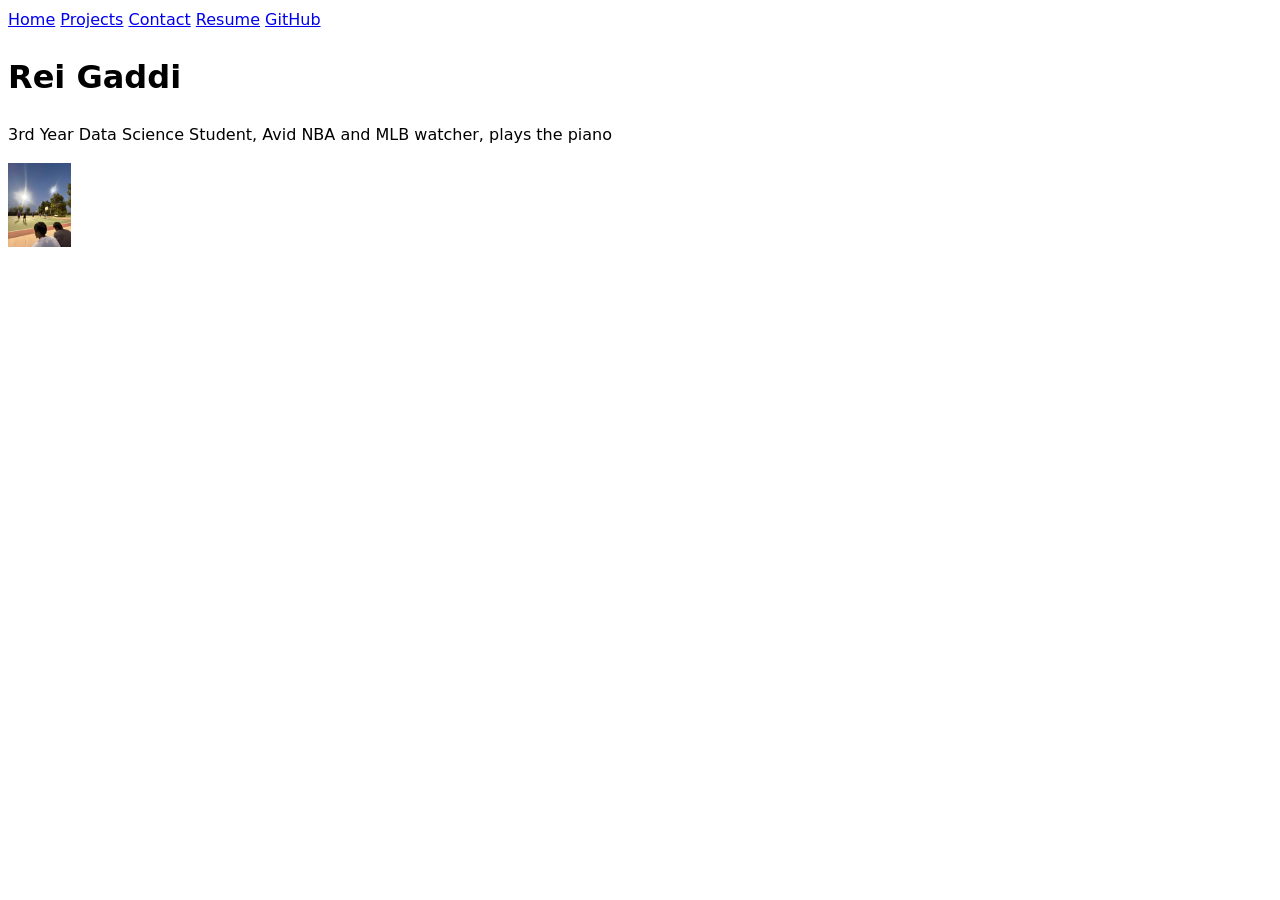
==== index.html @ 77125314 "Update nav" ====
<!DOCTYPE html>
<html lang="en">
<head>
    <meta charset="UTF-8">
    <meta name="viewport" content="width=device-width, initial-scale=1.0">
    <title>Rei Gaddi: Personal site and Portfolio</title>
    <link rel="stylesheet" href="style.css">
</head>
<body>
    <nav>
        <a href="index.html">Home</a>
        <a href="projects/index.html">Projects</a>
        <a href="contact/index.html">Contact</a>
        <a href="resume/index.html">Resume</a>
        <a href="https://github.com/rgaddi02" target="_blank">GitHub</a>
      </nav>
    <h1>Rei Gaddi</h1>
    <p>3rd Year Data Science Student, Avid NBA and MLB watcher, plays the piano</p>
    <img src="images/IMG_7141.jpg" alt="Picture of my friends and I playing basketball">
</body>
</html>
---- style.css ----
body {
    /* Set line height to 1.5 times the font size
            and use the OS’s UI font as the website font
        */
    font: 100%/1.5 system-ui;
}

img {
    width: 5%;
    height: auto;
}
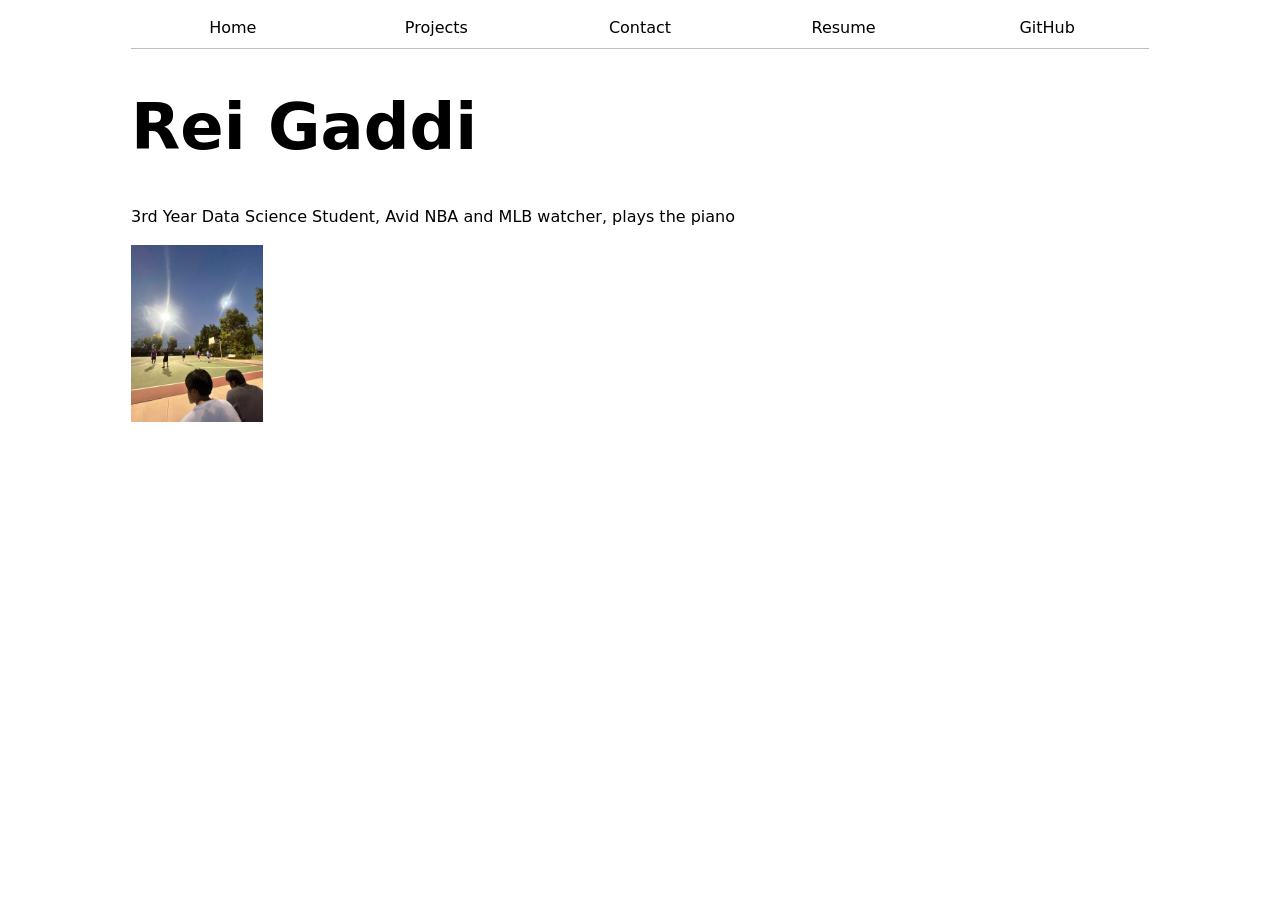
==== commit d70d5173: "Added global.js" ====
--- a/index.html
+++ b/index.html
@@ -5,6 +5,7 @@
     <meta name="viewport" content="width=device-width, initial-scale=1.0">
     <title>Rei Gaddi: Personal site and Portfolio</title>
     <link rel="stylesheet" href="style.css">
+    <script type="module" src="global.js"></script>
 </head>
 <body>
     <nav>
--- a/style.css
+++ b/style.css
@@ -1,11 +1,172 @@
 body {
-    /* Set line height to 1.5 times the font size
-            and use the OS’s UI font as the website font
-        */
     font: 100%/1.5 system-ui;
+    max-width: 100ch;
+    margin-inline: max(1em, (100% - 100ch) / 2);
 }
 
 img {
-    width: 5%;
+    width: 13%;
     height: auto;
+}
+
+nav {
+    display: flex;
+    margin-bottom: 1em;
+    border-bottom: 1px solid oklch(80% 3% 200);
+}
+
+nav a {
+    flex: 1;
+    text-decoration: none;
+    color: inherit;
+    text-align: center;
+    padding: 0.5em;
+}
+
+nav a.current {
+    border-bottom: 0.4em solid oklch(80% 3% 200);
+    padding-bottom: 0.1em;
+}
+
+html{
+    --color-accent: oklch(0.7 0.1628 171);
+    accent-color: var(--color-accent);
+}
+
+nav a:hover{
+    border-bottom: 0.4em solid var(--color-accent);
+    padding-bottom: 0.1em;
+    background-color: oklch(from var(--color-accent) 95% 5% h);
+}
+
+input, textarea, button{
+    font: inherit;
+}
+
+form {
+    display: grid;
+    grid-template-columns: auto 1fr;
+    gap: 1em;
+}
+
+form label {
+    display: grid;
+    grid-template-columns: subgrid;
+    grid-column: 1 / -1;
+}
+
+form button {
+    grid-column: 1 / -1;
+}
+
+.projects {
+    display: grid;
+    grid-template-columns: repeat(auto-fill, minmax(15em, 1fr));
+    gap: 1em;
+
+    article {
+        display: grid;
+        grid-template-rows: subgrid;
+        grid-row: span 3;
+    }
+
+    h2 {
+        margin: 0;
+    }
+
+    img {
+        width: 100%;
+    }
+}
+
+h1, h2, h3, h4, h5, h6 {
+    line-height: 1.1;
+    text-wrap: balance;
+}
+
+h1 {
+    font-size: 400%;
+}
+
+.resume {
+    > header {
+        margin-bottom: 2em;
+
+        p {
+            margin-block: 0.5em;
+            color: oklch(50% 3% 200);
+        }
+
+        ul {
+            display: flex;
+            flex-wrap: wrap;
+            gap: 0.5em 1.5em;
+            list-style: none;
+            padding: 0;
+            margin: 0;
+        }
+
+        a {
+            color: var(--color-accent);
+        }
+    }
+
+    section {
+        margin-block: 2em;
+    }
+
+    h2 {
+        font-size: 120%;
+        text-transform: uppercase;
+        letter-spacing: 0.08em;
+        color: var(--color-accent);
+        border-bottom: 1px solid oklch(80% 3% 200);
+        padding-bottom: 0.25em;
+    }
+
+    article {
+        margin-block: 1.25em;
+
+        header {
+            display: flex;
+            flex-wrap: wrap;
+            justify-content: space-between;
+            align-items: baseline;
+            gap: 0 1em;
+        }
+
+        h3 {
+            margin: 0;
+            font-size: 110%;
+        }
+
+        header p {
+            margin: 0;
+            color: oklch(50% 3% 200);
+            font-size: 90%;
+        }
+
+        ul {
+            margin-block: 0.5em 0;
+            padding-left: 1.25em;
+        }
+
+        li + li {
+            margin-top: 0.25em;
+        }
+    }
+
+    dl {
+        display: grid;
+        grid-template-columns: auto 1fr;
+        gap: 0.5em 1.5em;
+
+        dt {
+            font-weight: bold;
+        }
+
+        dd {
+            margin: 0;
+        }
+    }
 }
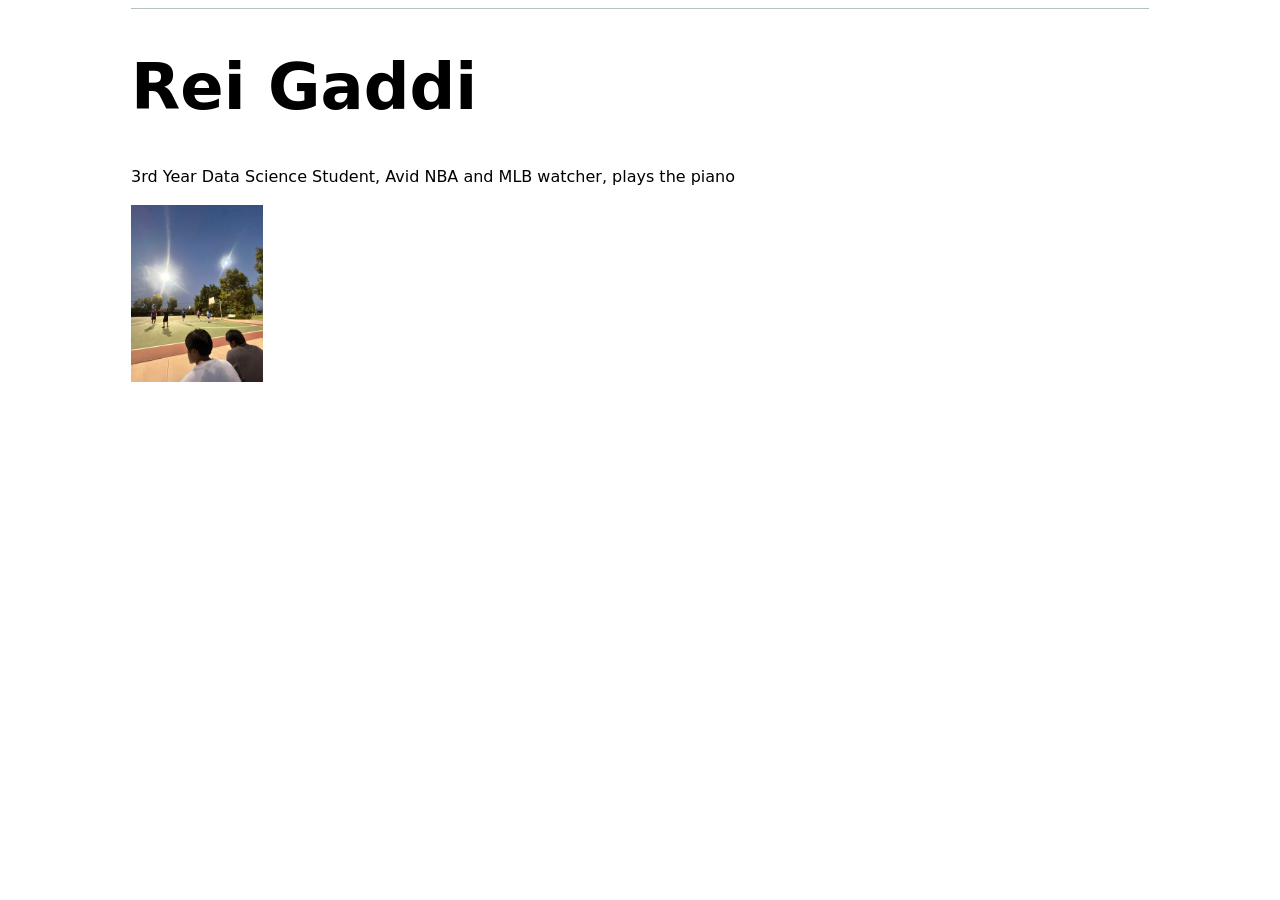
==== commit 3556dbbc: "nav with js" ====
--- a/index.html
+++ b/index.html
@@ -8,13 +8,13 @@
     <script type="module" src="global.js"></script>
 </head>
 <body>
-    <nav>
+    <!--<nav>
         <a href="index.html">Home</a>
         <a href="projects/index.html">Projects</a>
         <a href="contact/index.html">Contact</a>
         <a href="resume/index.html">Resume</a>
         <a href="https://github.com/rgaddi02" target="_blank">GitHub</a>
-      </nav>
+      </nav>-->
     <h1>Rei Gaddi</h1>
     <p>3rd Year Data Science Student, Avid NBA and MLB watcher, plays the piano</p>
     <img src="images/IMG_7141.jpg" alt="Picture of my friends and I playing basketball">
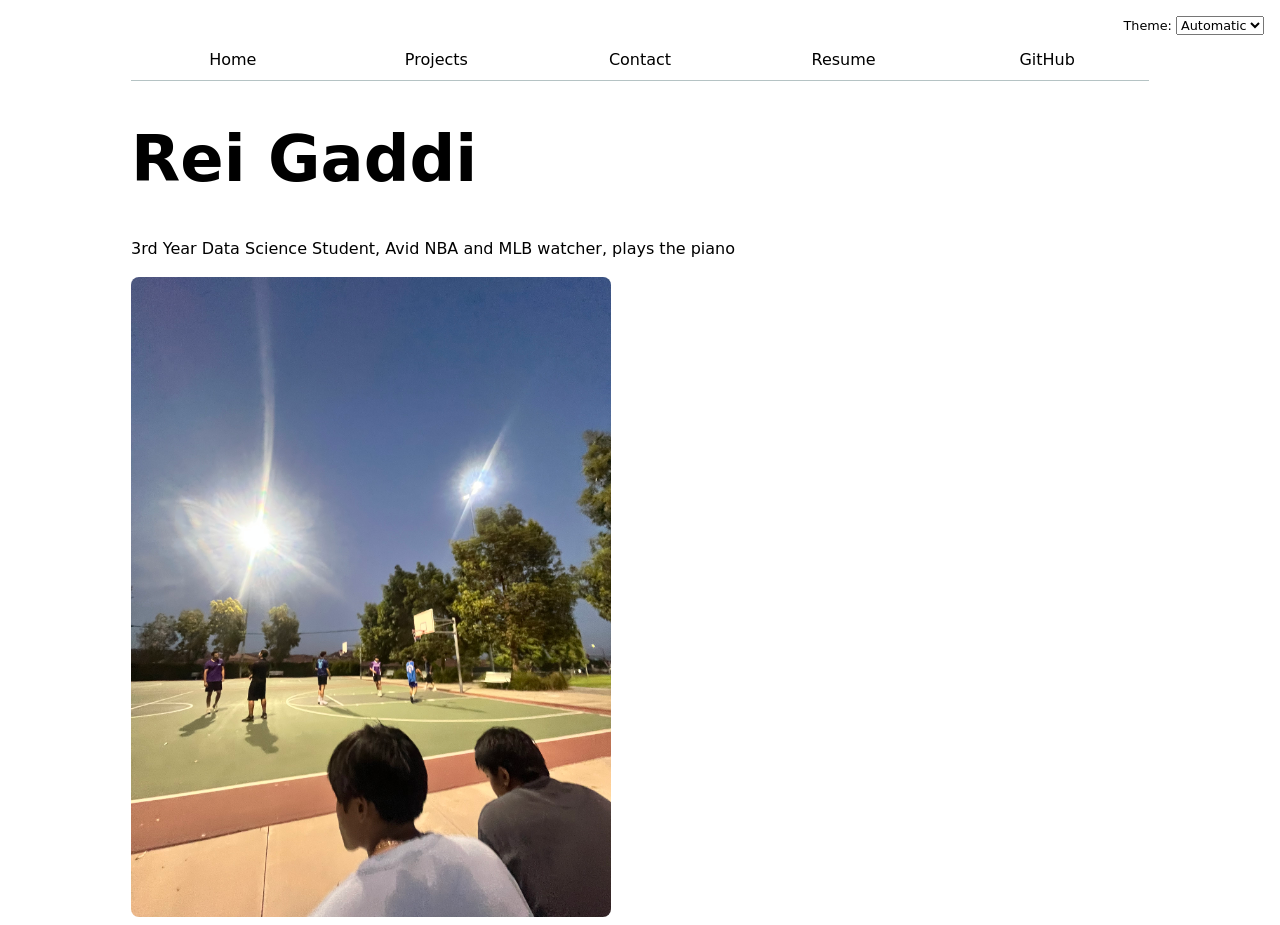
==== commit 0147512b: "homepage image resizing" ====
--- a/index.html
+++ b/index.html
@@ -17,6 +17,6 @@
       </nav>-->
     <h1>Rei Gaddi</h1>
     <p>3rd Year Data Science Student, Avid NBA and MLB watcher, plays the piano</p>
-    <img src="images/IMG_7141.jpg" alt="Picture of my friends and I playing basketball">
+    <img class="hero" src="images/IMG_7141.jpg" alt="Picture of my friends and I playing basketball">
 </body>
 </html>
--- a/style.css
+++ b/style.css
@@ -5,14 +5,22 @@
 }
 
 img {
-    width: 13%;
     height: auto;
+}
+
+.hero {
+    width: 100%;
+    max-width: 30em;
+    height: auto;
+    display: block;
+    border-radius: 0.5em;
 }
 
 nav {
     display: flex;
+    margin-top: 2.5rem;
     margin-bottom: 1em;
-    border-bottom: 1px solid oklch(80% 3% 200);
+    border-bottom: 1px solid var(--border-color);
 }
 
 nav a {
@@ -24,23 +32,32 @@
 }
 
 nav a.current {
-    border-bottom: 0.4em solid oklch(80% 3% 200);
+    border-bottom: 0.4em solid var(--border-color);
     padding-bottom: 0.1em;
 }
 
 html{
     --color-accent: oklch(0.7 0.1628 171);
+    --border-color: oklch(50% 10% 200 / 40%);
     accent-color: var(--color-accent);
+    color-scheme: light dark;
 }
 
 nav a:hover{
     border-bottom: 0.4em solid var(--color-accent);
     padding-bottom: 0.1em;
-    background-color: oklch(from var(--color-accent) 95% 5% h);
+    background-color: color-mix(in oklch, var(--color-accent), canvas 85%);
 }
 
-input, textarea, button{
+input, textarea, button, select{
     font: inherit;
+}
+
+.color-scheme {
+    position: absolute;
+    top: 1rem;
+    right: 1rem;
+    font-size: 80%;
 }
 
 form {
@@ -120,7 +137,7 @@
         text-transform: uppercase;
         letter-spacing: 0.08em;
         color: var(--color-accent);
-        border-bottom: 1px solid oklch(80% 3% 200);
+        border-bottom: 1px solid var(--border-color);
         padding-bottom: 0.25em;
     }
 
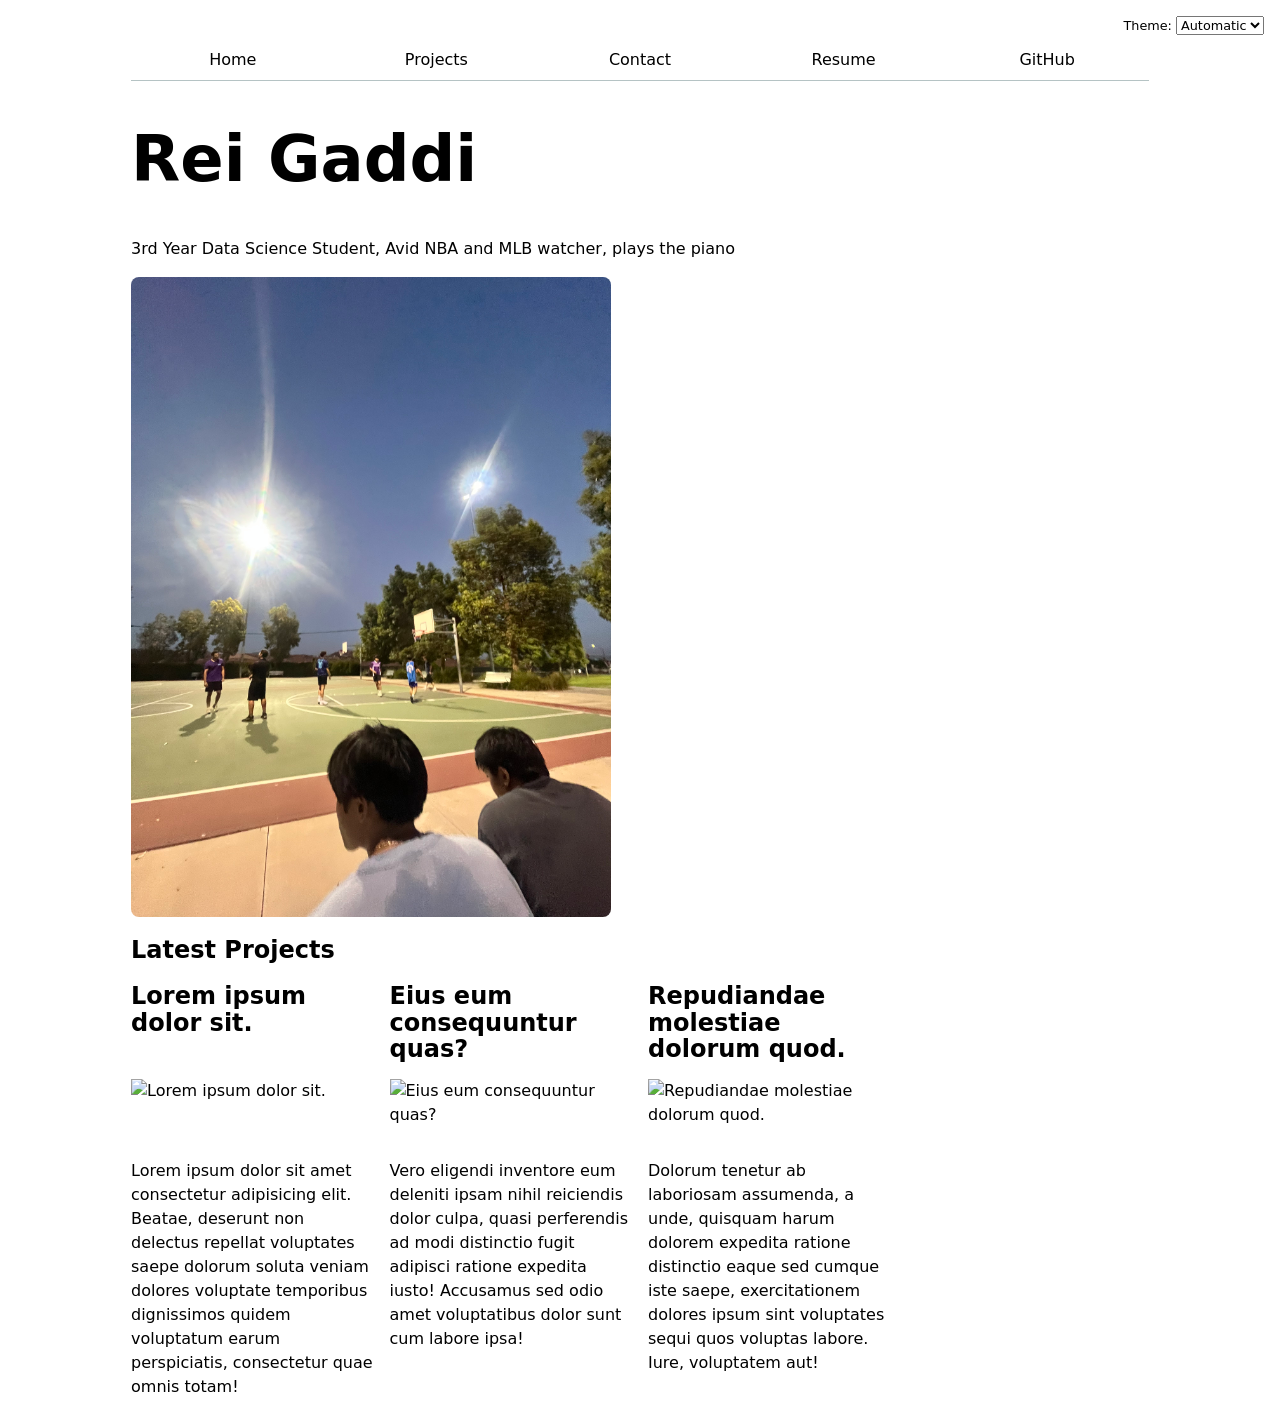
==== commit e7506676: "Edit index.html" ====
--- a/index.html
+++ b/index.html
@@ -6,17 +6,15 @@
     <title>Rei Gaddi: Personal site and Portfolio</title>
     <link rel="stylesheet" href="style.css">
     <script type="module" src="global.js"></script>
+    <script type="module" src="index.js"></script>
 </head>
 <body>
-    <!--<nav>
-        <a href="index.html">Home</a>
-        <a href="projects/index.html">Projects</a>
-        <a href="contact/index.html">Contact</a>
-        <a href="resume/index.html">Resume</a>
-        <a href="https://github.com/rgaddi02" target="_blank">GitHub</a>
-      </nav>-->
     <h1>Rei Gaddi</h1>
     <p>3rd Year Data Science Student, Avid NBA and MLB watcher, plays the piano</p>
-    <img class="hero" src="images/IMG_7141.jpg" alt="Picture of my friends and I playing basketball">
+    <img class="hero" src="images/IMG_7141.jpg" alt="My friends and me playing basketball">
+
+    <h2>Latest Projects</h2>
+    <div class="projects">
+    </div>
 </body>
 </html>
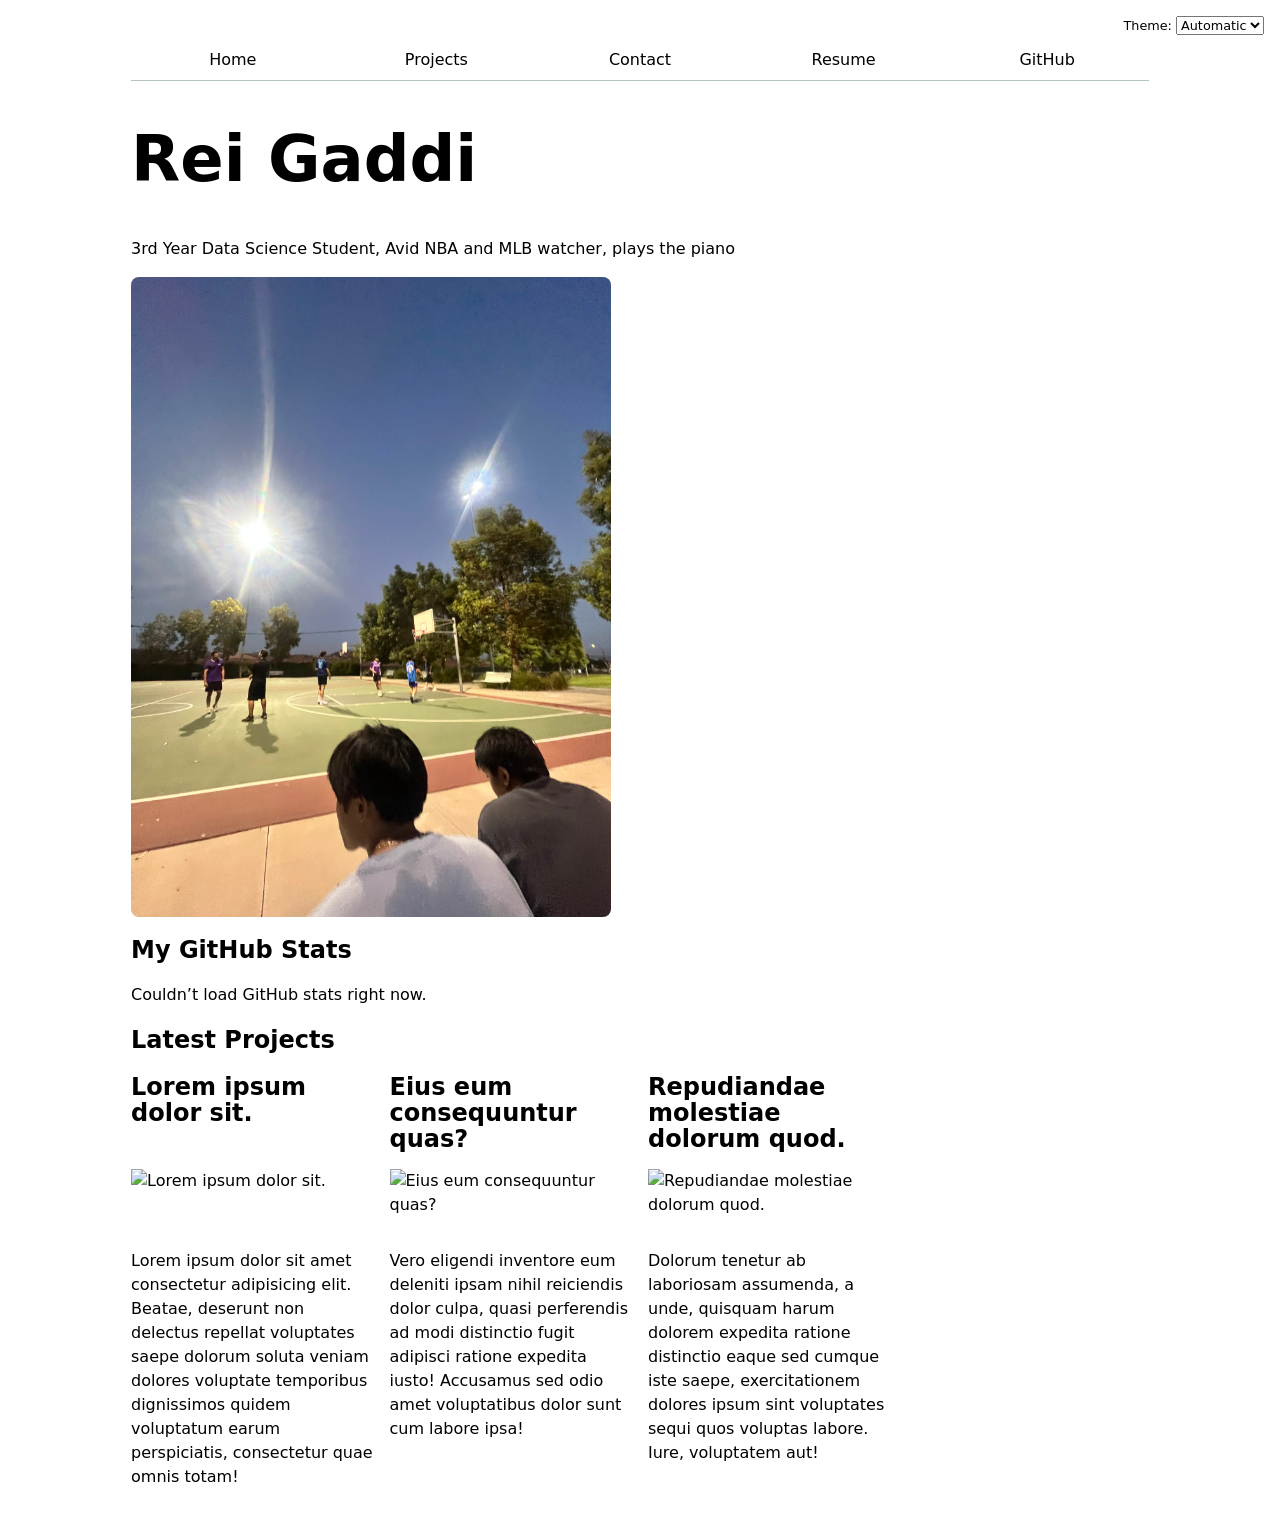
==== commit 785beb5d: "Add GitHub Stats and styling" ====
--- a/index.html
+++ b/index.html
@@ -13,6 +13,9 @@
     <p>3rd Year Data Science Student, Avid NBA and MLB watcher, plays the piano</p>
     <img class="hero" src="images/IMG_7141.jpg" alt="My friends and me playing basketball">
 
+    <h2>My GitHub Stats</h2>
+    <div id="profile-stats"></div>
+
     <h2>Latest Projects</h2>
     <div class="projects">
     </div>
--- a/style.css
+++ b/style.css
@@ -186,4 +186,25 @@
             margin: 0;
         }
     }
+
+    #profile-stats dl {
+        display: grid;
+        grid-template-columns: repeat(4, 1fr);
+        margin: 0;
+        text-align: center;
+    }
+    
+    #profile-stats dt {
+        grid-row: 1;
+        font-size: 80%;
+        text-transform: uppercase;
+        color: oklch(50% 3% 200);
+    }
+    
+    #profile-stats dd {
+        grid-row: 2;
+        margin: 0;
+        font-size: 200%;
+        font-weight: bold;
+    }
 }
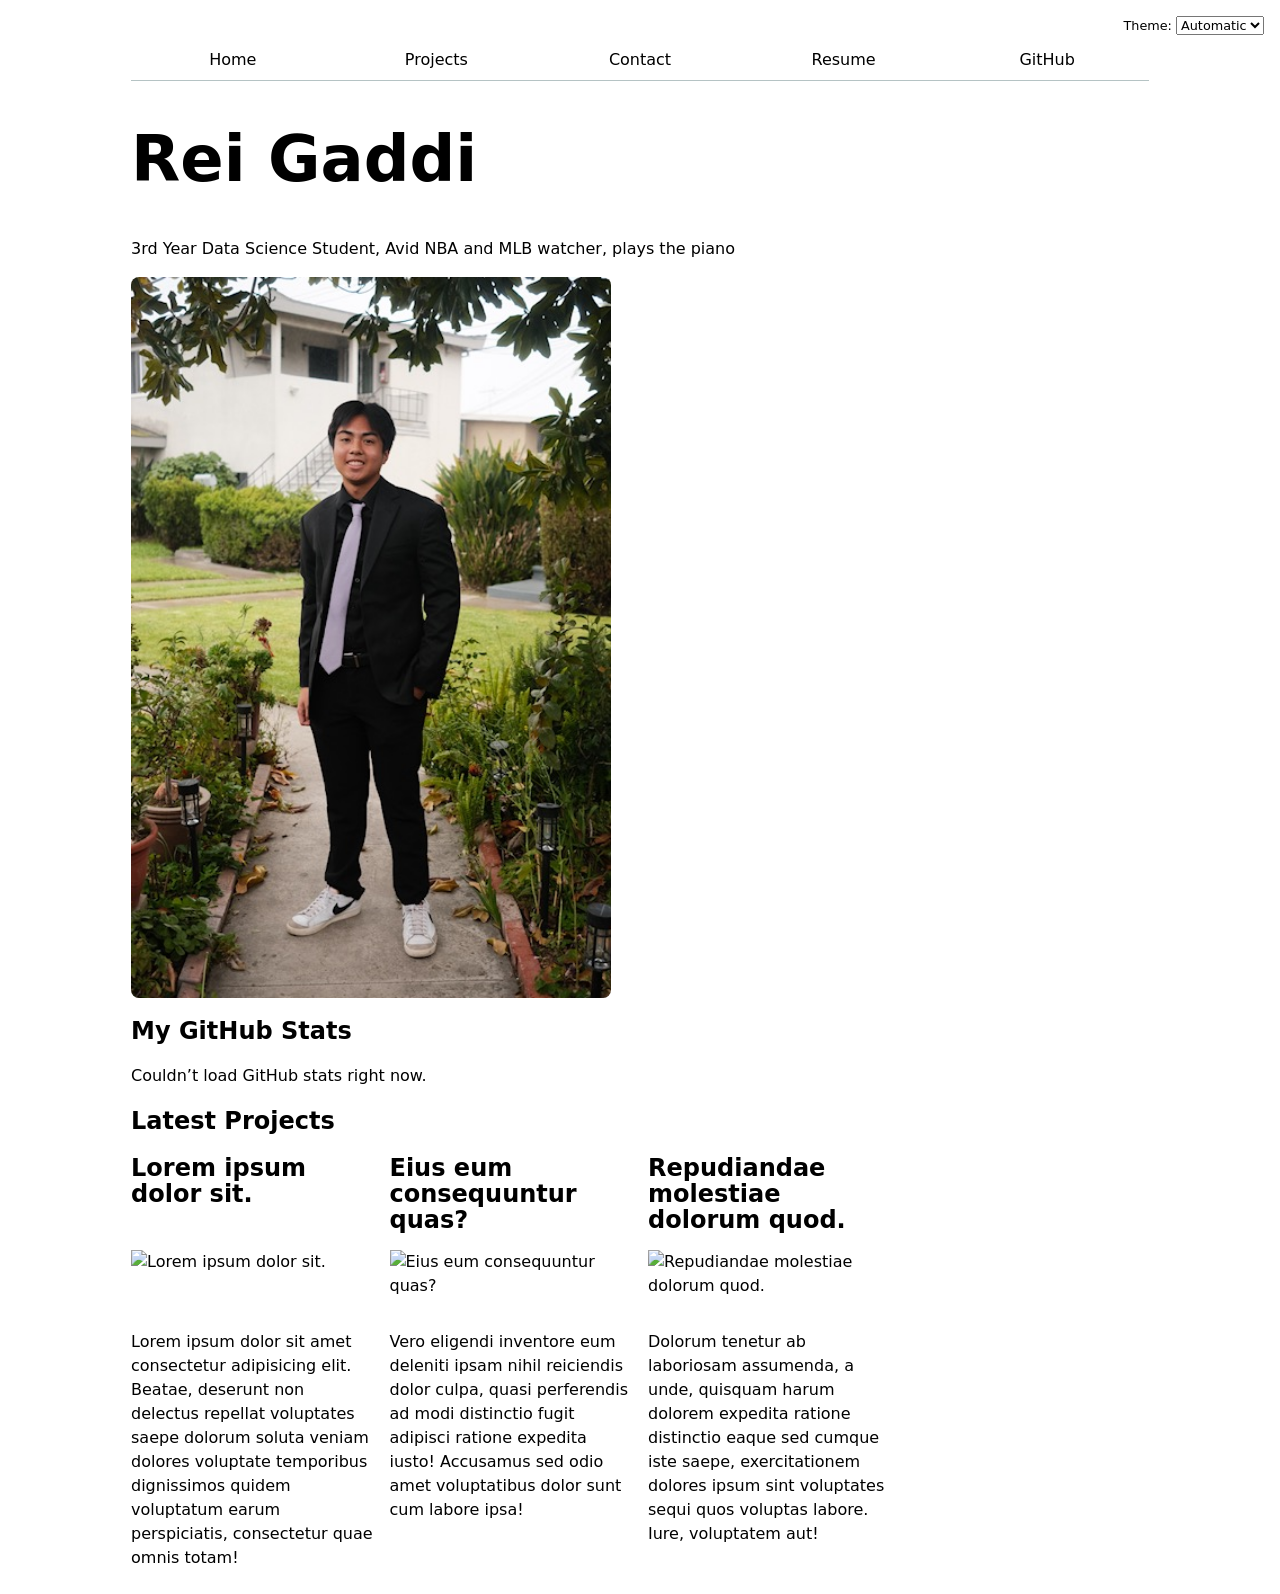
==== commit bba08c48: "Change homepage pic" ====
--- a/index.html
+++ b/index.html
@@ -11,7 +11,7 @@
 <body>
     <h1>Rei Gaddi</h1>
     <p>3rd Year Data Science Student, Avid NBA and MLB watcher, plays the piano</p>
-    <img class="hero" src="images/IMG_7141.jpg" alt="My friends and me playing basketball">
+    <img class="hero" src="images/DSCF2246 copy.jpg" alt="My friends and me playing basketball">
 
     <h2>My GitHub Stats</h2>
     <div id="profile-stats"></div>
--- a/style.css
+++ b/style.css
@@ -186,25 +186,25 @@
             margin: 0;
         }
     }
-
-    #profile-stats dl {
-        display: grid;
-        grid-template-columns: repeat(4, 1fr);
-        margin: 0;
-        text-align: center;
-    }
-    
-    #profile-stats dt {
-        grid-row: 1;
-        font-size: 80%;
-        text-transform: uppercase;
-        color: oklch(50% 3% 200);
-    }
-    
-    #profile-stats dd {
-        grid-row: 2;
-        margin: 0;
-        font-size: 200%;
-        font-weight: bold;
-    }
+}
+
+#profile-stats dl {
+    display: grid;
+    grid-template-columns: repeat(4, 1fr);
+    margin: 0;
+    text-align: center;
+}
+
+#profile-stats dt {
+    grid-row: 1;
+    font-size: 80%;
+    text-transform: uppercase;
+    color: oklch(50% 3% 200);
+}
+
+#profile-stats dd {
+    grid-row: 2;
+    margin: 0;
+    font-size: 200%;
+    font-weight: bold;
 }
